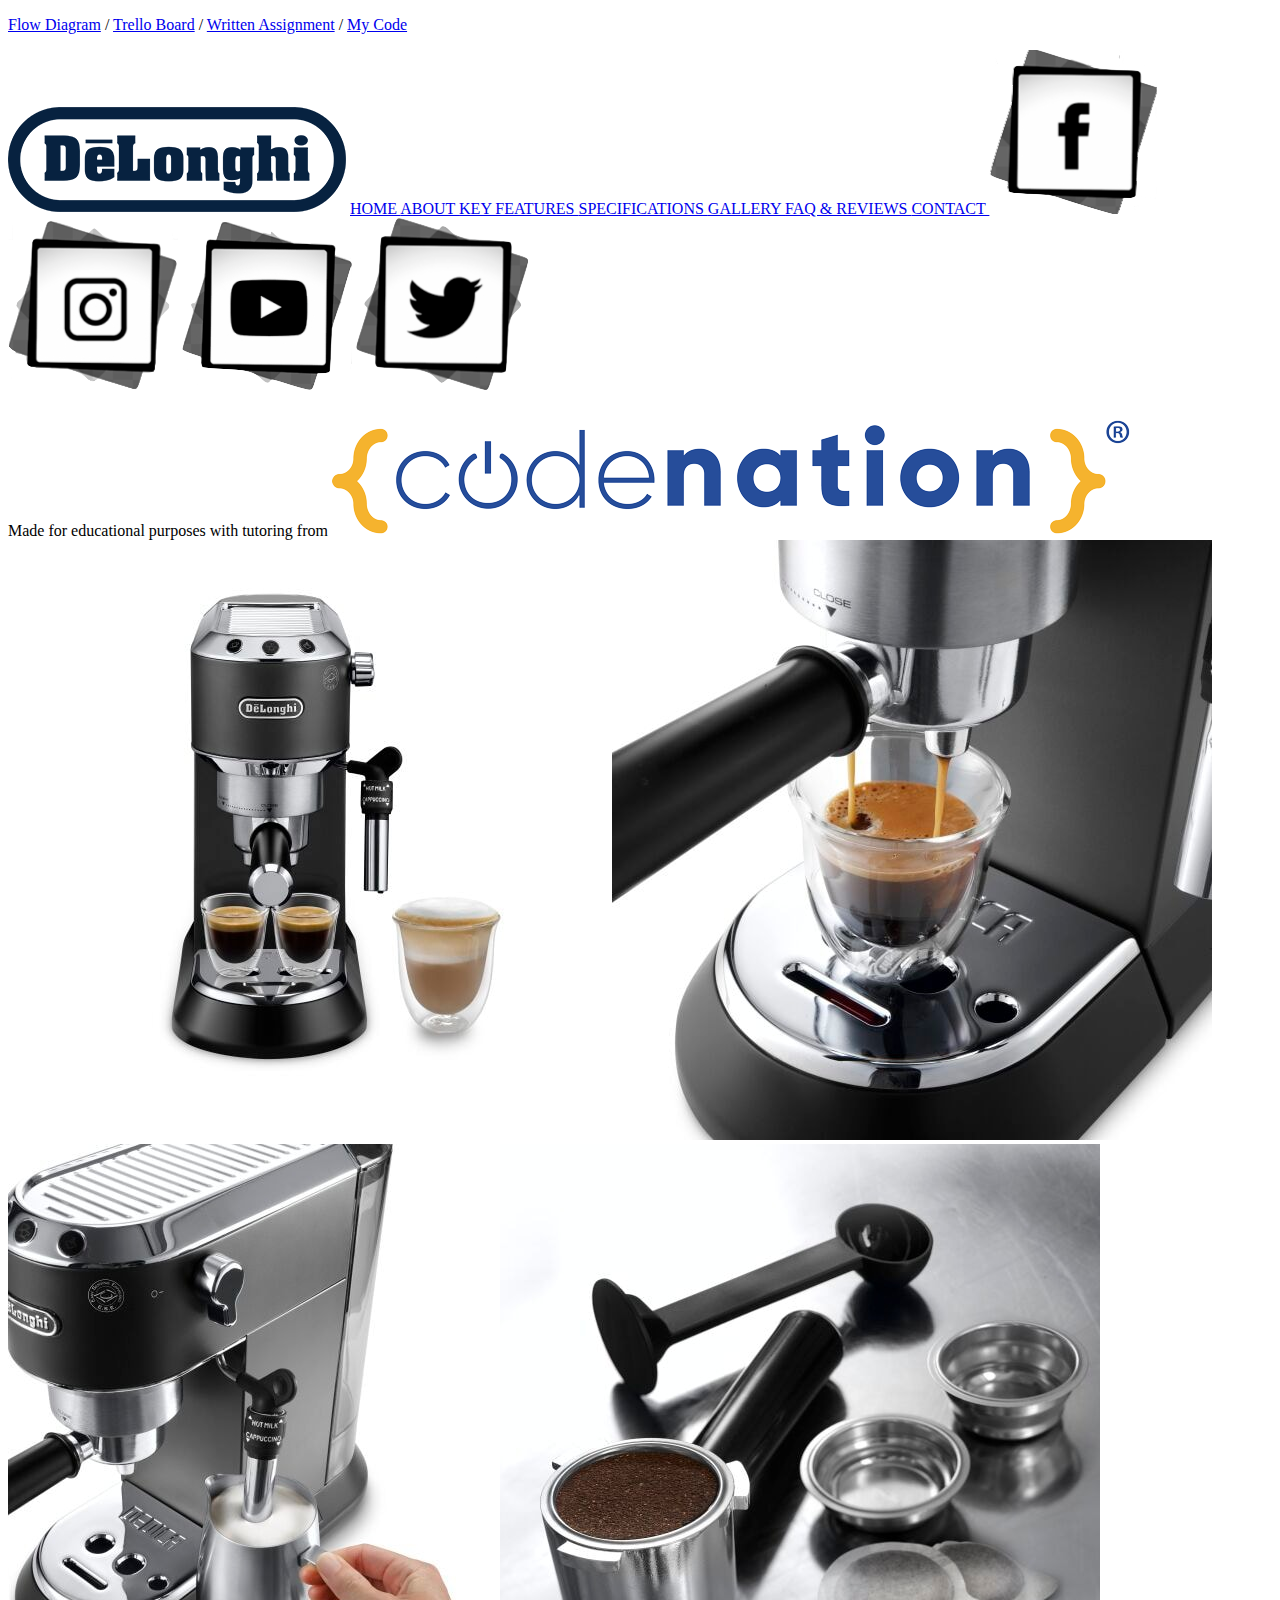
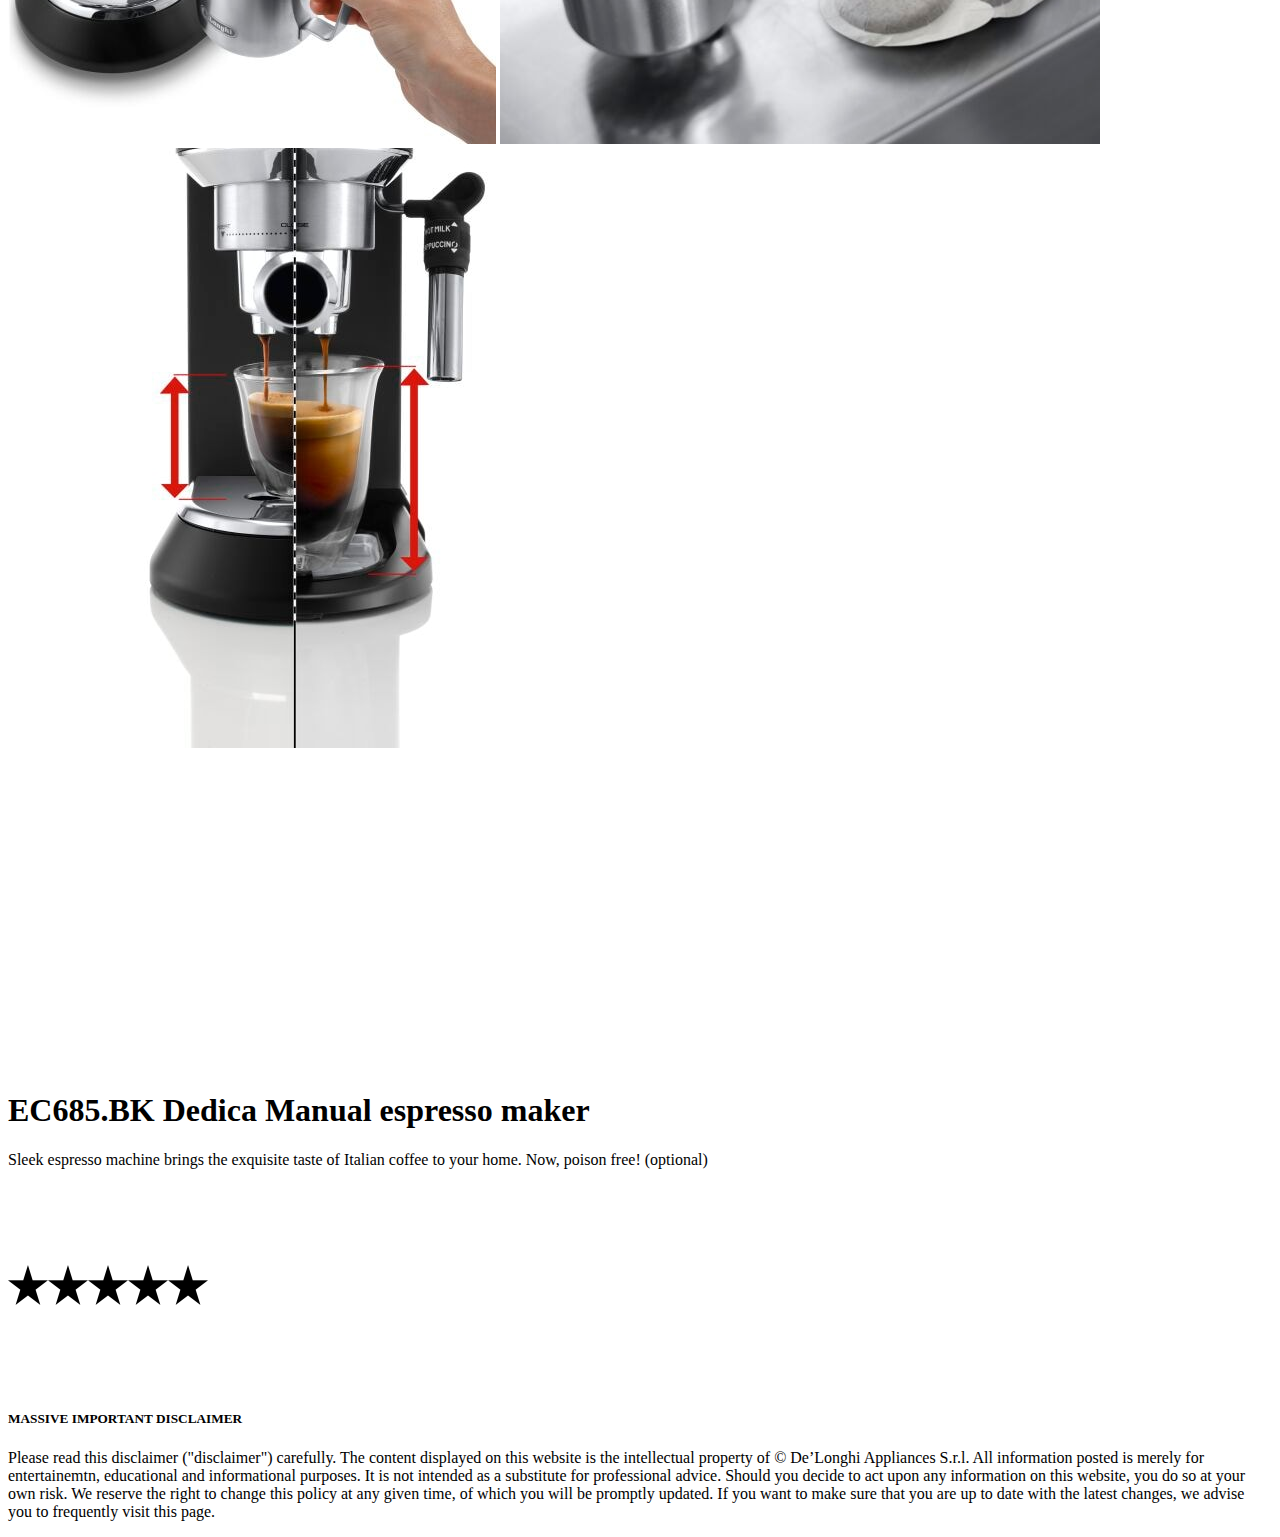
==== index.html @ 1dbfd859 "initial commit" ====
<!DOCTYPE html>
<html lang="en">
    <head>
        <meta charset="UTF-8">
        <!-- <meta http-equiv="X-UA-Compatible" content="IE=edge"> -->
        <meta name="viewport" content="width=device-width, initial-scale=1.0">
            
        <!-- <link rel="stylesheet" href="./main.css"> -->

        <title> My Amazing EC685.BK Dedica Manual espresso maker | HOME </title>
    </head>

    <body>
        <!-- Nav Bar | contains other nav bars | it will stay on all pages-->
        <div> 
            <navbar>  
                <div>
                    <!-- This is the very top linkbox/navbar | I will link Flow diagram PDF's, Trello Board and Written Work -->
                    <topnavbar>
                        <p>
                            <a href="flow.html">Flow Diagram</a> /
                            <a href="trello.html">Trello Board</a> / 
                            <a href="writtenwork.html">Written Assignment</a> /
                            <a href="code.html">My Code</a>
                        </p>
                    </topnavbar>  
                </div>  

                <!-- Main/centre navbar | Logo / Home / Key Features / Specification / Reviews / Contact _ _ social media icons -->
                <div> 
                    <centrenavbar>
                        <p>
                            <logo>
                                <img src="media/logo-dl-2x.png" alt="logo">
                            </logo>
                            <pages>
                                <a href="index.html"> HOME </a>
                                <a href="about.html"> ABOUT </a>
                                <a href="keyfeatures.html"> KEY FEATURES </a>
                                <a href="specification.html"> SPECIFICATIONS </a>
                                <a href="gallery.html"> GALLERY </a>
                                <a href="faq.html"> FAQ & REVIEWS </a>
                                <a href="contact.html"> CONTACT </a>
                            </pages>
                            <socials>
                                <a href="https://www.facebook.com/DelonghiUK" target="_blank"> <img src="media/facebook.png" alt="Facebook"></a>
                                <a href="https://www.instagram.com/delonghiuk/" target="_blank"> <img src="media/instagram.png" alt="Instagram"></a>
                                <a href="https://www.youtube.com/user/DeLonghiAppliances" target="_blank"> <img src="media/youtube.png" alt="Youtube"></a>
                                <a href="https://twitter.com/DeLonghiUK" target="_blank"> <img src="media/twitter.png" alt="Twitter"></a>
                            </socials>
                        </p>
                    </centrenavbar>
                </div>

                <!-- this will be an advert banner. hopefully, an animated gif -->
                <div>
                    <adbanner>
                        Made for educational purposes with tutoring from <a href="https://wearecodenation.com/" target="_blank"> <img src="media/Long-logo.png" alt="banner ad"></a>
                    </adbanner>
                </div>  
            </navbar> 
        </div>

        <!-- Now the body of the home page -->
        <!-- Here I will need flex boxes to split the page into 3 large horizontal sections -->
        <div>
        <home>
            <div>
                <!-- Left section | Image gallery: lots of images of the product-->
                <leftbox>
                    <a href="placeholderlink" > <img src="media/frontfull.jpeg" alt="EC685.BK Dedica Front"></a>
                    <a href="placeholderlink" > <img src="media/drip.jpeg" alt="EC685.BK Dedica Pouring"></a>
                    <a href="placeholderlink" > <img src="media/froth.jpeg" alt="EC685.BK Dedica Milk Frother"></a>
                    <a href="placeholderlink" > <img src="media/extras.jpeg" alt="EC685.BK Dedica Accessories"></a>
                    <a href="placeholderlink" > <img src="media/doubledrip.jpeg" alt="EC685.BK Double Pour"></a>
                </leftbox>
            </div>

            <div>
                <!-- centre section | large image of product -->
                <centrebox>
                    <iframe width="560" height="315" src="https://www.youtube-nocookie.com/embed/izTtJkUVp5s" title="YouTube video player" frameborder="0" allow="accelerometer; autoplay; clipboard-write; encrypted-media; gyroscope; picture-in-picture" allowfullscreen></iframe>
                    <!-- <a href="placeholderlink"> <img src="placeholderimage" alt="image"></a> -->
                </centrebox>
            </div>

            <div>
                <!-- Right section | prduct name, a short description and a buy me link. also, a link to the reviews -->
                <rightbox>
                    <h1>EC685.BK Dedica Manual espresso maker</h1>
                    <p>
                        Sleek espresso machine brings the exquisite taste of Italian coffee to your home. Now, poison free! (optional)
                    </p>
                    <!-- Here will be an image of 5 stars and another link to the review page -->
                    <a href="faq.html"> <img src="media/stars.png" alt="stars"></a>
                </rightbox>
            </div>
            <div>
                <h5> MASSIVE IMPORTANT DISCLAIMER </h5>
                <p>
                    Please read this disclaimer ("disclaimer") carefully.
                    The content displayed on this website is the intellectual property of © De’Longhi Appliances S.r.l. 
                    All information posted is merely for entertainemtn, educational and informational purposes. 
                    It is not intended as a substitute for professional advice. 
                    Should you decide to act upon any information on this website, you do so at your own risk.
                    We reserve the right to change this policy at any given time, of which you will be promptly updated. 
                    If you want to make sure that you are up to date with the latest changes, we advise you to frequently visit this page.
                </p>
                
            </div>
        </home>
    </div>

    </body>
</html>
---- main.css ----
/* this is my introduction to Cascading Style Sheets; It is the language used to style websites. It defines the visual representation of the content. 
For example colour, margins, borders, backgrounds and position in the page. */

/* @import url('https://fonts.googleapis.com/css2?family=Quicksand&display=swap');
html {
    background-color: rgba(143, 139, 177, 0.543);
    color: rgb(28, 28, 62);opacity: 1;;
    font-family: 'Quicksand', sans-serif;
} */
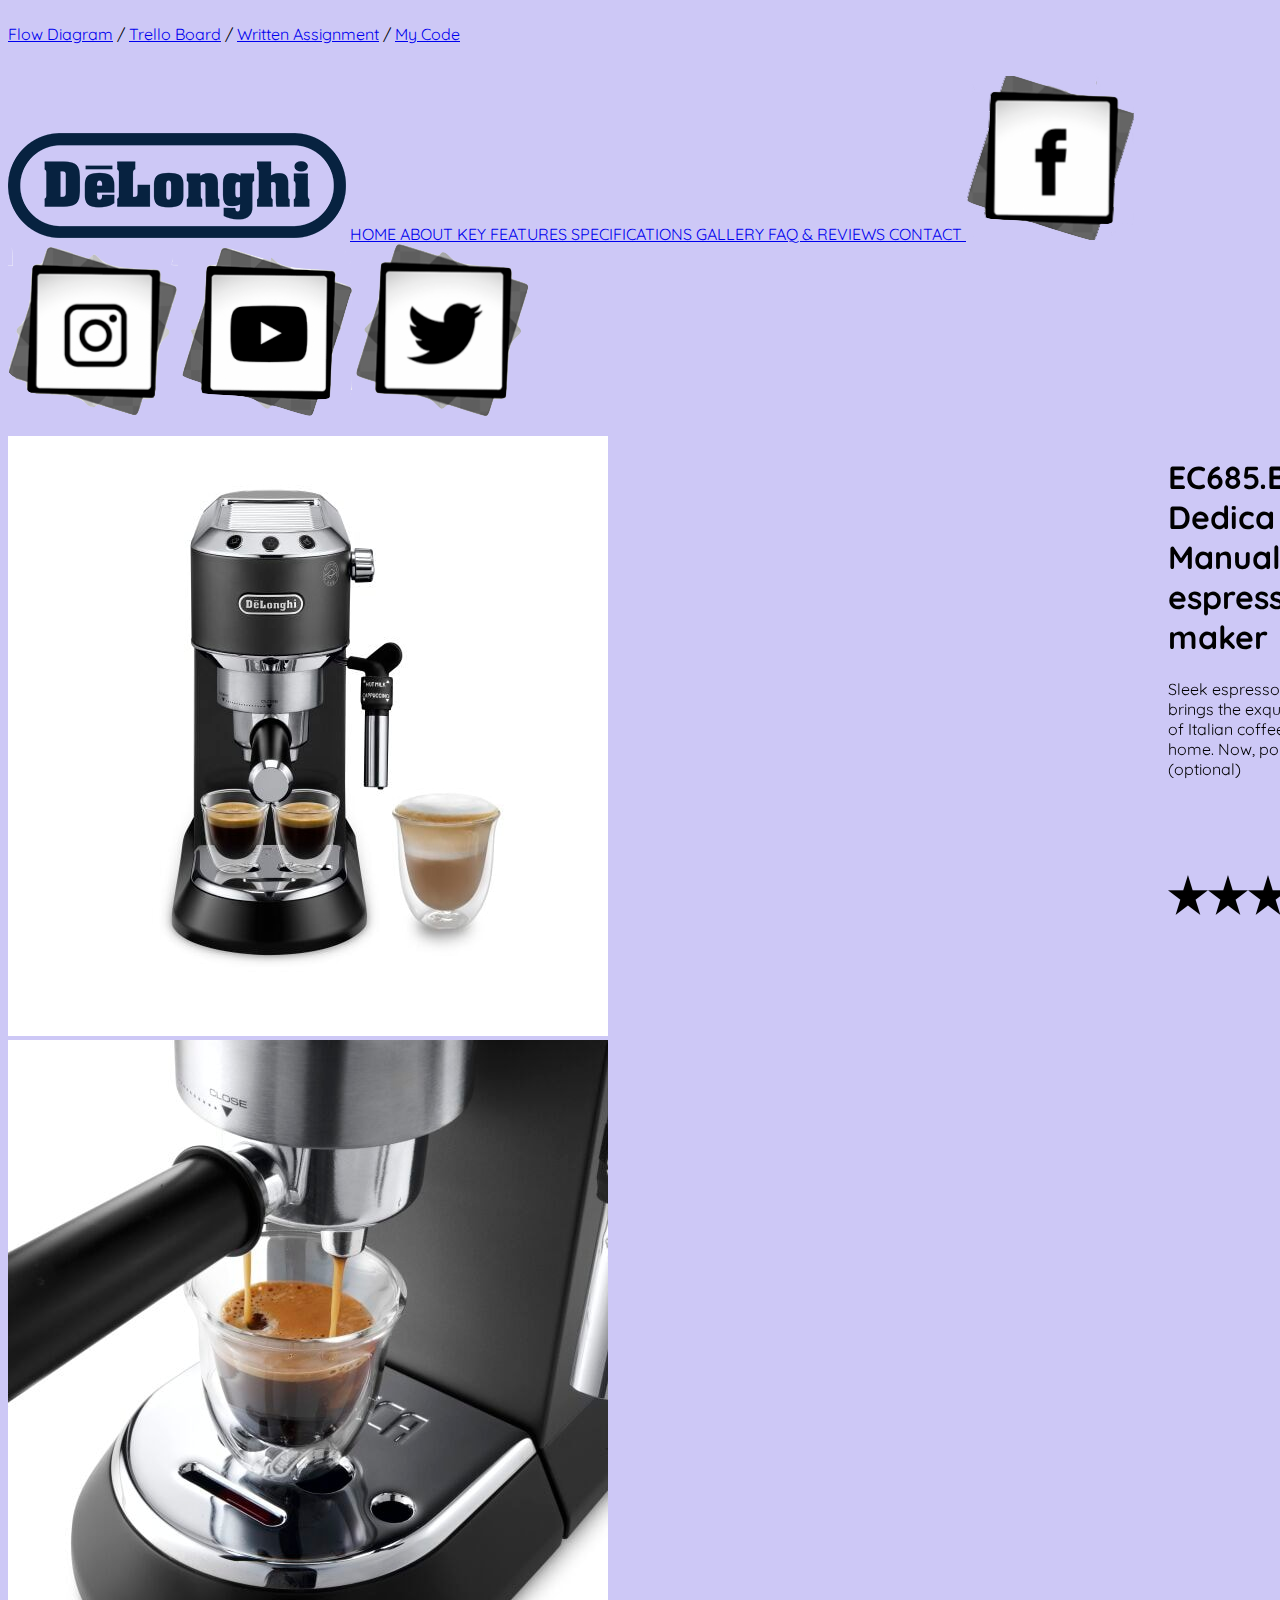
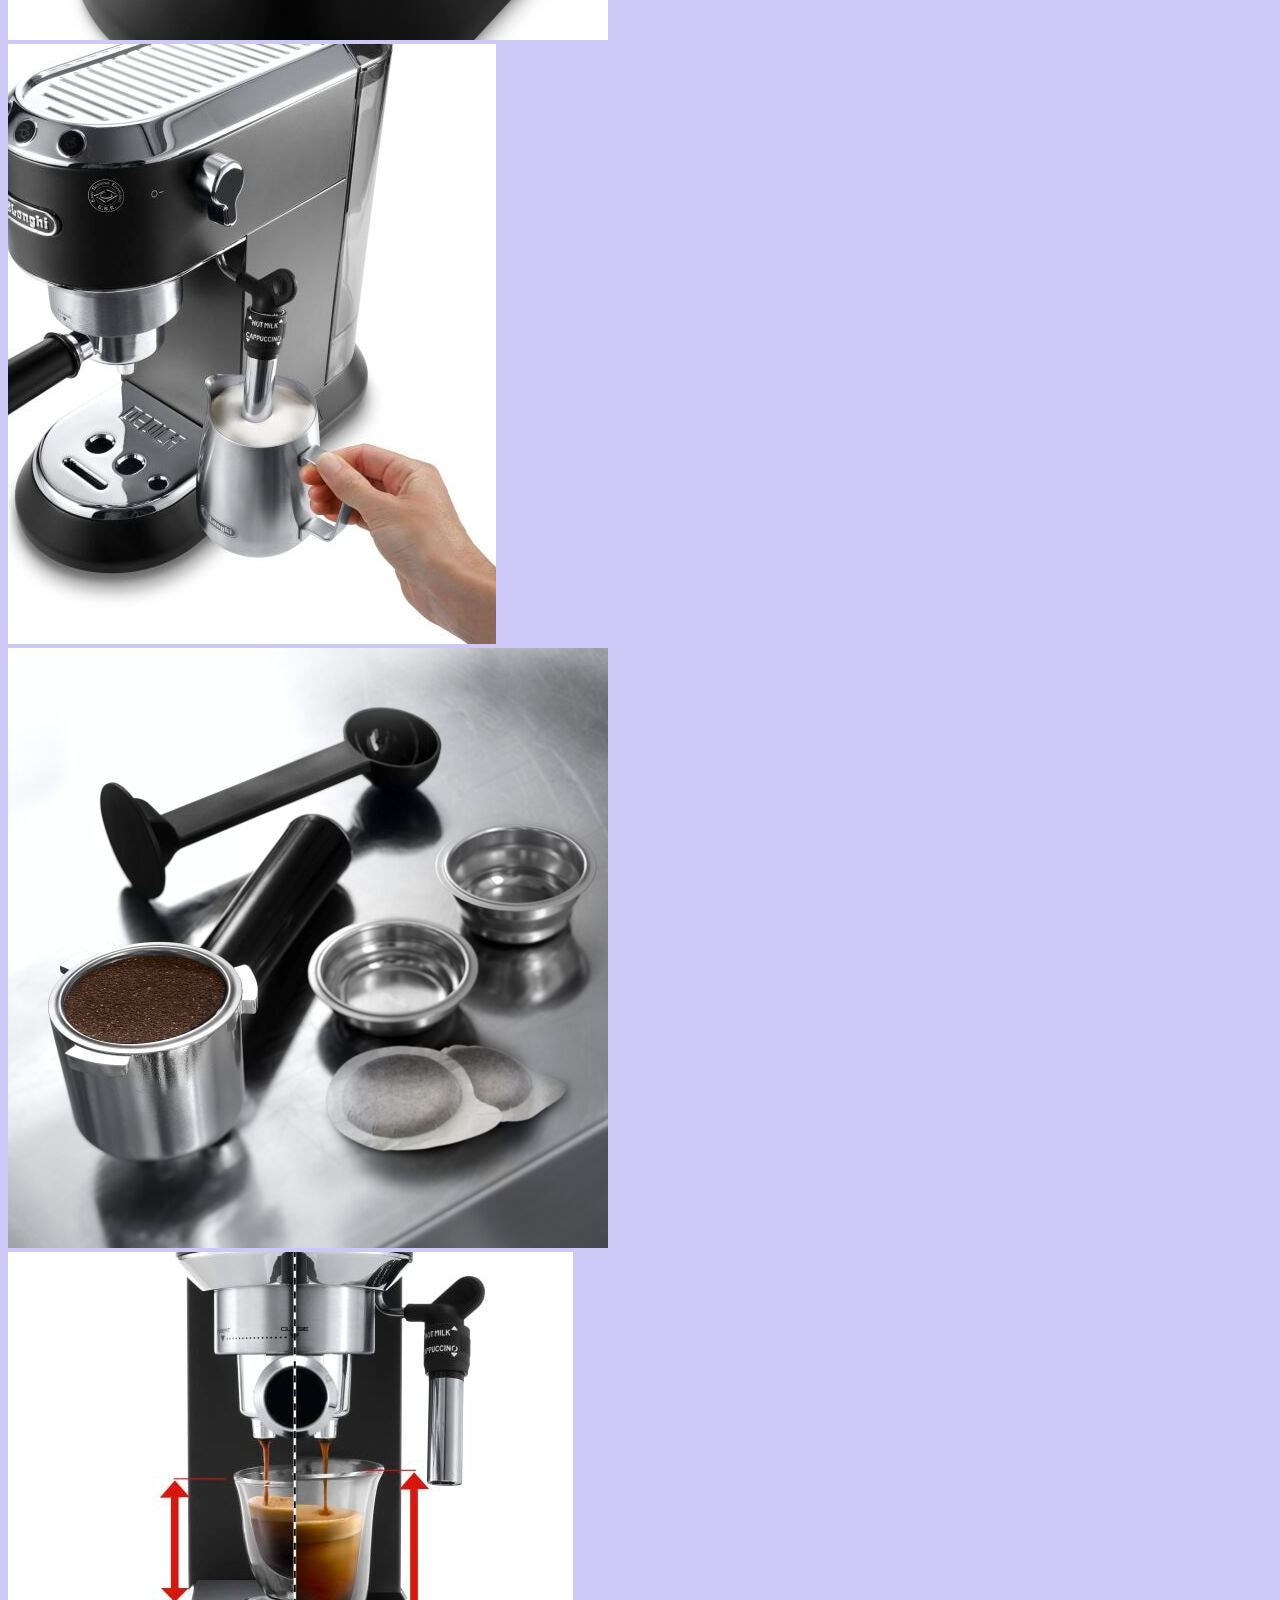
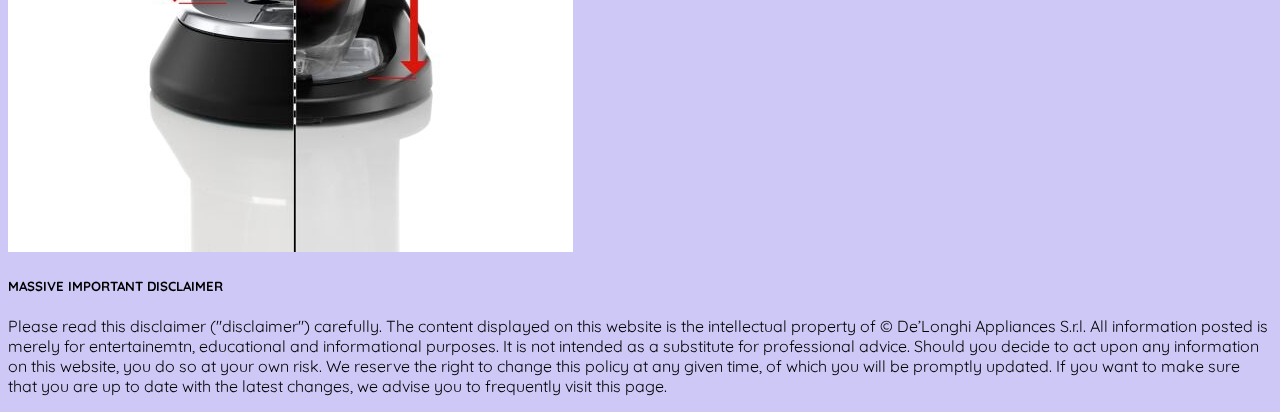
==== commit a396b87f: "release version" ====
--- a/index.html
+++ b/index.html
@@ -5,34 +5,31 @@
         <!-- <meta http-equiv="X-UA-Compatible" content="IE=edge"> -->
         <meta name="viewport" content="width=device-width, initial-scale=1.0">
             
-        <!-- <link rel="stylesheet" href="./main.css"> -->
+        <link rel="stylesheet" href="./main.css">
 
         <title> My Amazing EC685.BK Dedica Manual espresso maker | HOME </title>
     </head>
 
     <body>
+        
         <!-- Nav Bar | contains other nav bars | it will stay on all pages-->
-        <div> 
-            <navbar>  
-                <div>
-                    <!-- This is the very top linkbox/navbar | I will link Flow diagram PDF's, Trello Board and Written Work -->
-                    <topnavbar>
-                        <p>
-                            <a href="flow.html">Flow Diagram</a> /
-                            <a href="trello.html">Trello Board</a> / 
-                            <a href="writtenwork.html">Written Assignment</a> /
-                            <a href="code.html">My Code</a>
-                        </p>
-                    </topnavbar>  
-                </div>  
+        <div id="masternavbar">  
+            <!-- This is the very top linkbox/navbar | I will link Flow diagram PDF's, Trello Board and Written Work -->
+                <div class="topbar">
+                    <p>
+                        <a href="flow.html">Flow Diagram</a> /
+                        <a href="trello.html">Trello Board</a> / 
+                        <a href="writtenwork.html">Written Assignment</a> /
+                        <a href="code.html">My Code</a>
+                    </p>
+                </div>   
 
-                <!-- Main/centre navbar | Logo / Home / Key Features / Specification / Reviews / Contact _ _ social media icons -->
-                <div> 
-                    <centrenavbar>
-                        <p>
-                            <logo>
-                                <img src="media/logo-dl-2x.png" alt="logo">
-                            </logo>
+            <!-- Main/centre navbar | Logo / Home / Key Features / Specification / Reviews / Contact _ _ social media icons -->
+                <div class="middlebar">
+                    <p>
+                        <logo>
+                            <img src="media/logo-dl-2x.png" alt="logo">
+                        </logo>
                             <pages>
                                 <a href="index.html"> HOME </a>
                                 <a href="about.html"> ABOUT </a>
@@ -49,66 +46,60 @@
                                 <a href="https://twitter.com/DeLonghiUK" target="_blank"> <img src="media/twitter.png" alt="Twitter"></a>
                             </socials>
                         </p>
-                    </centrenavbar>
+                    </div>
                 </div>
 
                 <!-- this will be an advert banner. hopefully, an animated gif -->
-                <div>
-                    <adbanner>
+                <!-- <div class="adbanner">
                         Made for educational purposes with tutoring from <a href="https://wearecodenation.com/" target="_blank"> <img src="media/Long-logo.png" alt="banner ad"></a>
-                    </adbanner>
-                </div>  
-            </navbar> 
+                </div>   -->
         </div>
 
         <!-- Now the body of the home page -->
         <!-- Here I will need flex boxes to split the page into 3 large horizontal sections -->
         <div>
-        <home>
-            <div>
-                <!-- Left section | Image gallery: lots of images of the product-->
-                <leftbox>
-                    <a href="placeholderlink" > <img src="media/frontfull.jpeg" alt="EC685.BK Dedica Front"></a>
-                    <a href="placeholderlink" > <img src="media/drip.jpeg" alt="EC685.BK Dedica Pouring"></a>
-                    <a href="placeholderlink" > <img src="media/froth.jpeg" alt="EC685.BK Dedica Milk Frother"></a>
-                    <a href="placeholderlink" > <img src="media/extras.jpeg" alt="EC685.BK Dedica Accessories"></a>
-                    <a href="placeholderlink" > <img src="media/doubledrip.jpeg" alt="EC685.BK Double Pour"></a>
-                </leftbox>
-            </div>
+            <home>
+                <div id="homepageboxes">
+                    <div class="leftbox">
+                        <!-- Left section | Image gallery: lots of images of the product-->
+                            <a href="placeholderlink" > <img src="media/frontfull.jpeg" alt="EC685.BK Dedica Front"></a>
+                            <a href="placeholderlink" > <img src="media/drip.jpeg" alt="EC685.BK Dedica Pouring"></a>
+                            <a href="placeholderlink" > <img src="media/froth.jpeg" alt="EC685.BK Dedica Milk Frother"></a>
+                            <a href="placeholderlink" > <img src="media/extras.jpeg" alt="EC685.BK Dedica Accessories"></a>
+                            <a href="placeholderlink" > <img src="media/doubledrip.jpeg" alt="EC685.BK Double Pour"></a>
+                    </div>
 
-            <div>
-                <!-- centre section | large image of product -->
-                <centrebox>
-                    <iframe width="560" height="315" src="https://www.youtube-nocookie.com/embed/izTtJkUVp5s" title="YouTube video player" frameborder="0" allow="accelerometer; autoplay; clipboard-write; encrypted-media; gyroscope; picture-in-picture" allowfullscreen></iframe>
-                    <!-- <a href="placeholderlink"> <img src="placeholderimage" alt="image"></a> -->
-                </centrebox>
-            </div>
+                    <div class="centrebox">
+                        <!-- centre section | large image of product -->
+                            <iframe width="560" height="315" src="https://www.youtube-nocookie.com/embed/izTtJkUVp5s" title="YouTube video player" frameborder="0" allow="accelerometer; autoplay; clipboard-write; encrypted-media; gyroscope; picture-in-picture" allowfullscreen></iframe>
+                            <!-- <a href="placeholderlink"> <img src="placeholderimage" alt="image"></a> -->
+                    </div>
 
-            <div>
-                <!-- Right section | prduct name, a short description and a buy me link. also, a link to the reviews -->
-                <rightbox>
-                    <h1>EC685.BK Dedica Manual espresso maker</h1>
-                    <p>
-                        Sleek espresso machine brings the exquisite taste of Italian coffee to your home. Now, poison free! (optional)
-                    </p>
-                    <!-- Here will be an image of 5 stars and another link to the review page -->
-                    <a href="faq.html"> <img src="media/stars.png" alt="stars"></a>
-                </rightbox>
-            </div>
-            <div>
-                <h5> MASSIVE IMPORTANT DISCLAIMER </h5>
-                <p>
-                    Please read this disclaimer ("disclaimer") carefully.
-                    The content displayed on this website is the intellectual property of © De’Longhi Appliances S.r.l. 
-                    All information posted is merely for entertainemtn, educational and informational purposes. 
-                    It is not intended as a substitute for professional advice. 
-                    Should you decide to act upon any information on this website, you do so at your own risk.
-                    We reserve the right to change this policy at any given time, of which you will be promptly updated. 
-                    If you want to make sure that you are up to date with the latest changes, we advise you to frequently visit this page.
-                </p>
-                
-            </div>
-        </home>
+                    <div class="rightbox">
+                        <!-- Right section | prduct name, a short description and a buy me link. also, a link to the reviews -->
+                            <h1>EC685.BK Dedica Manual espresso maker</h1>
+                            <p>
+                                Sleek espresso machine brings the exquisite taste of Italian coffee to your home. Now, poison free! (optional)
+                            </p>
+                            <!-- Here will be an image of 5 stars and another link to the review page -->
+                            <a href="faq.html"> <img src="media/stars.png" alt="stars"></a>
+                    </div>
+            </home>
+        </div>
+
+    <div>
+        <disclaimer>
+            <h5> MASSIVE IMPORTANT DISCLAIMER </h5>
+            <p>
+                Please read this disclaimer ("disclaimer") carefully.
+                The content displayed on this website is the intellectual property of © De’Longhi Appliances S.r.l. 
+                All information posted is merely for entertainemtn, educational and informational purposes. 
+                It is not intended as a substitute for professional advice. 
+                Should you decide to act upon any information on this website, you do so at your own risk.
+                We reserve the right to change this policy at any given time, of which you will be promptly updated. 
+                If you want to make sure that you are up to date with the latest changes, we advise you to frequently visit this page.
+            </p>
+        </disclaimer>
     </div>
 
     </body>
--- a/main.css
+++ b/main.css
@@ -1,9 +1,42 @@
 /* this is my introduction to Cascading Style Sheets; It is the language used to style websites. It defines the visual representation of the content. 
 For example colour, margins, borders, backgrounds and position in the page. */
 
-/* @import url('https://fonts.googleapis.com/css2?family=Quicksand&display=swap');
+@import url('https://fonts.googleapis.com/css2?family=Quicksand&display=swap');
 html {
-    background-color: rgba(143, 139, 177, 0.543);
-    color: rgb(28, 28, 62);opacity: 1;;
+    background-color: rgba(162, 154, 238, 0.543);
     font-family: 'Quicksand', sans-serif;
-} */
+}
+
+#masternavbar {
+  display: flex;
+  flex-direction: column;
+  min-width: 100px;
+  position: static;
+}
+
+  #topbar {
+    text-align: center;
+  }
+
+  #homepageboxes {
+    display: flex;
+    justify-content: space-between;
+    flex-direction: row;
+    min-height: 100vh;
+    min-width: fit-content;
+  }
+
+    #leftbox {
+      display: flex;
+      flex-direction: column;
+      min-width: 100px;
+      position: static;
+    }
+
+    #middlebox {
+      display: flex;
+      flex-direction: column;
+      min-width: 100px;
+      position: static;
+    }
+
